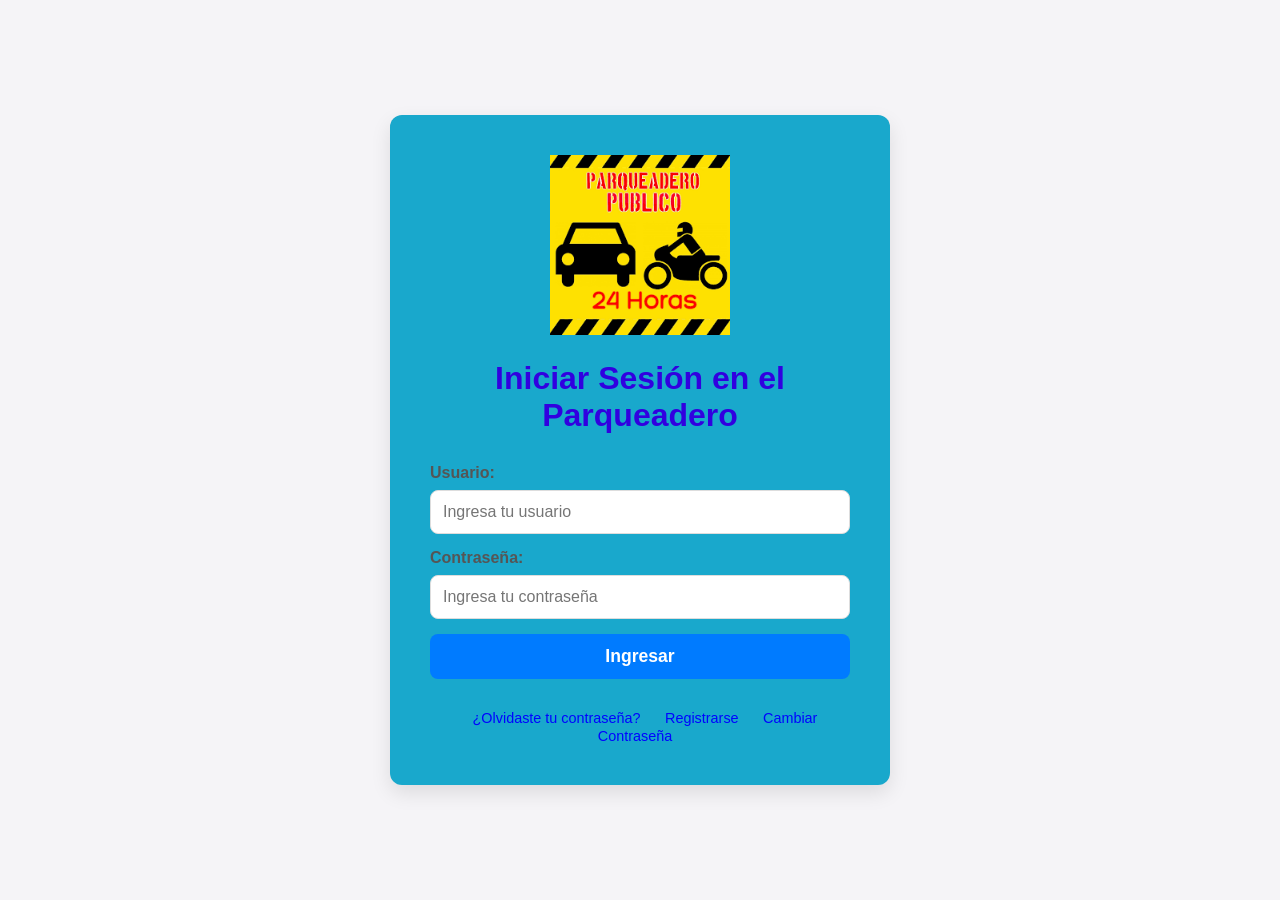
==== index.html @ 91efa039 "Iitial commit:Proyecto de parqueadero basico 24/7 con estructura HTML, CSS, JS, y PHP para DB" ====
<!DOCTYPE html>
<html lang="es">
<head>
    <meta charset="UTF-8">
    <meta name="viewport" content="width=device-width, initial-scale=1.0">
    <title>Acceso al Parqueadero</title>
    <link rel="stylesheet" href="css/styles.css">
</head>
<body>
    <div class="container">
        <img src="img/logo parqueadero.png" alt="Logo Parqueadero" class="logo-login">

        <h1>Iniciar Sesión en el Parqueadero</h1>
        <form id="login-form">
            <div class="input-group">
                <label for="username">Usuario:</label>
                <input type="text" id="username" name="username" placeholder="Ingresa tu usuario" required>
            </div>
            <div class="input-group">
                <label for="password">Contraseña:</label>
                <input type="password" id="password" name="password" placeholder="Ingresa tu contraseña" required>
            </div>
            <button type="submit" class="btn primary-btn">Ingresar</button>
            <div class="links">
                <a href="#">¿Olvidaste tu contraseña?</a>
                <a href="#">Registrarse</a>
            <a href="cambiar_contrasena.html">Cambiar Contraseña</a>
            </div>
        </form>
    </div>
    <script src="js/script.js"></script>
</body>
</html>
---- css/styles.css ----
/* Estilos Generales */
body {
    font-family: 'Segoe UI', Tahoma, Geneva, Verdana, sans-serif;
    margin: 0;
    padding: 0;
    background-color: #f5f4f7; /* Un gris claro para el fondo */
    color: #333;
    display: flex;
    justify-content: center;
    align-items: center;
    min-height: 100vh; /* Ocupa al menos toda la altura de la ventana */
}

.container {
    background-color: hsl(192, 78%, 45%);
    padding: 40px;
    border-radius: 12px;
    box-shadow: 0 8px 20px rgba(0, 0, 0, 0.1);
    text-align: center;
    width: 100%;
    max-width: 500px; /* Ancho máximo para formularios y paneles */
    box-sizing: border-box; /* Incluye padding y borde en el ancho/alto */
}

h1 {
    color: hsl(253, 100%, 44%); /* Azul vibrante */
    margin-bottom: 30px;
    font-size: 2em;
}

/* Estilos de Formularios y Grupos de Entrada */
form {
    display: flex;
    flex-direction: column;
    gap: 15px; /* Espacio entre los elementos del formulario */
}

.input-group {
    text-align: left;
}

.input-group label {
    display: block;
    margin-bottom: 8px;
    font-weight: bold;
    color: #555;
}

.input-group input[type="text"],
.input-group input[type="password"],
.input-group input[type="date"],
.input-group input[type="time"],
.input-group input[type="number"],
.input-group select {
    width: 100%;
    padding: 12px;
    border: 1px solid #ddd;
    border-radius: 8px;
    box-sizing: border-box;
    font-size: 1em;
    transition: border-color 0.3s ease;
}

.input-group input:focus,
.input-group select:focus {
    border-color: #2f00ff;
    outline: none;
}

/* Estilos de Botones */
.btn {
    padding: 12px 20px;
    border: none;
    border-radius: 8px;
    cursor: pointer;
    font-size: 1.1em;
    font-weight: bold;
    transition: background-color 0.3s ease, transform 0.2s ease;
    text-decoration: none; /* Para los botones que son enlaces */
    display: inline-block; /* Para que los enlaces se comporten como botones */
    text-align: center;
}

.primary-btn {
    background-color: #007bff;
    color: white;
}

.primary-btn:hover {
    background-color: #0056b3;
    transform: translateY(-2px);
}

.secondary-btn {
    background-color: #6c757d; /* Gris para botones secundarios */
    color: white;
}

.secondary-btn:hover {
    background-color: #5a6268;
    transform: translateY(-2px);
}

/* Estilos específicos de la Pantalla de Login */
.links {
    margin-top: 15px;
}

.links a {
    color: hsl(239, 100%, 50%);
    text-decoration: none;
    margin: 0 10px;
    font-size: 0.9em;
}

.links a:hover {
    text-decoration: underline;
}
/* --- Estilos para los Logos --- */

.logo-login {
    max-width: 180px; /* Tamaño máximo del logo para el login */
    height: auto; /* Mantiene la proporción de la imagen */
    margin-bottom: 25px; /* Espacio debajo del logo */
    display: block; /* Necesario para que 'margin: auto' funcione para centrar */
    margin-left: auto;
    margin-right: auto; /* Centra el logo horizontalmente dentro de su contenedor */
}

.logo-dashboard {
    max-width: 250px; /* Tal vez un poco más grande en el dashboard */
    height: auto;
    margin-bottom: 40px; /* Más espacio debajo del logo en el dashboard */
    display: block;
    margin-left: auto;
    margin-right: auto;
}
/* Estilos del Dashboard */
.container.dashboard {
    max-width: 900px; /* Más ancho para el dashboard */
    padding: 50px;
}

.button-grid {
    display: grid;
    grid-template-columns: repeat(auto-fit, minmax(200px, 1fr));
    gap: 20px;
    margin-top: 30px;
}

.dashboard-btn {
    background-color: #e9ecef; /* Gris claro */
    color: #333;
    padding: 25px;
    border-radius: 10px;
    text-decoration: none;
    font-weight: bold;
    display: flex;
    flex-direction: column;
    align-items: center;
    justify-content: center;
    transition: background-color 0.3s ease, transform 0.2s ease, box-shadow 0.3s ease;
    box-shadow: 0 4px 8px rgba(0, 0, 0, 0.05);
}

.dashboard-btn:hover {
    background-color: #d1d8df;
    transform: translateY(-3px);
    box-shadow: 0 6px 12px rgba(0, 0, 0, 0.1);
}

.dashboard-btn .icon {
    font-size: 3em;
    margin-bottom: 10px;
    color: #007bff; /* Color para los iconos */
}

.dashboard-btn.logout-btn {
    background-color: #dc3545; /* Rojo para el botón de cerrar sesión */
    color: white;
}

.dashboard-btn.logout-btn .icon {
    color: white;
}

.dashboard-btn.logout-btn:hover {
    background-color: #c82333;
}

/* Estilos para páginas de formulario (entrada, salida, tarifas, reportes) */
.container.form-page {
    text-align: left; /* Alinea el contenido del formulario a la izquierda */
}

.form-page h1 {
    text-align: center;
}

/* Estilos para detalles de entrada/salida */
.details-section {
    background-color: #f8f9fa;
    border: 1px solid #e2e6ea;
    border-radius: 8px;
    padding: 20px;
    margin-top: 20px;
    text-align: left;
}

.details-section h3 {
    color: #007bff;
    margin-top: 0;
    margin-bottom: 15px;
}

.details-section p {
    margin-bottom: 8px;
    font-size: 1.05em;
}

.details-section .total-tarifa {
    font-size: 1.5em;
    font-weight: bold;
    color: hsl(0, 94%, 36%); /* Verde para el total a pagar */
    margin-top: 20px;
}

/* Estilos para lista de vehículos */
.vehicle-list {
    margin-top: 20px;
    border: 1px solid #e2e6ea;
    border-radius: 8px;
    overflow: hidden; /* Asegura que los bordes redondeados se apliquen al contenido */
}

.list-header {
    display: grid;
    grid-template-columns: repeat(4, 1fr); /* 4 columnas */
    background-color: #007bff;
    color: white;
    padding: 10px 15px;
    font-weight: bold;
    text-align: left;
}

.vehicle-item {
    display: grid;
    grid-template-columns: repeat(4, 1fr);
    padding: 10px 15px;
    border-bottom: 1px solid #eee;
    text-align: left;
}

.vehicle-item:nth-child(even) {
    background-color: #f8f9fa; /* Color de fondo alterno para filas */
}

.vehicle-item:last-child {
    border-bottom: none;
}

/* Estilos para tablas (Gestión de Tarifas) */
.table-responsive {
    overflow-x: auto; /* Permite scroll horizontal en tablas grandes */
    margin-top: 20px;
}

table {
    width: 100%;
    border-collapse: collapse;
    background-color: white;
    border-radius: 8px;
    overflow: hidden; /* Para que los bordes redondeados se apliquen */
    box-shadow: 0 2px 10px rgba(0, 0, 0, 0.05);
}

table thead {
    background-color: #007bff;
    color: white;
}

table th,
table td {
    padding: 12px 15px;
    text-align: left;
    border-bottom: 1px solid #ddd;
}

table tbody tr:nth-child(even) {
    background-color: #f8f9fa;
}

table tbody tr:hover {
    background-color: #e9ecef;
}

.small-btn {
    padding: 6px 12px;
    font-size: 0.9em;
    border-radius: 6px;
}

.edit-btn {
    background-color: #ffc107; /* Amarillo para editar */
    color: #333;
}

.edit-btn:hover {
    background-color: #e0a800;
}

.delete-btn {
    background-color: #dc3545; /* Rojo para eliminar */
    color: white;
}

.delete-btn:hover {
    background-color: #c82333;
}

/* Estilos de Reportes */
.report-section {
    background-color: #f8f9fa;
    border: 1px solid #e2e6ea;
    border-radius: 8px;
    padding: 20px;
    margin-top: 20px;
    text-align: left;
}

.report-section h2 {
    color: #007bff;
    margin-top: 0;
    margin-bottom: 15px;
}

/* Responsive design para pantallas pequeñas */
@media (max-width: 768px) {
    .container {
        padding: 20px;
        margin: 20px;
    }

    h1 {
        font-size: 1.8em;
    }

    .btn {
        padding: 10px 15px;
        font-size: 1em;
    }

    .button-grid {
        grid-template-columns: 1fr; /* Una columna en pantallas pequeñas */
    }

    .list-header, .vehicle-item {
        grid-template-columns: repeat(2, 1fr); /* 2 columnas en pantallas pequeñas para listas */
        font-size: 0.9em;
    }

    table th,
    table td {
        padding: 8px 10px;
        font-size: 0.9em;
    }
}
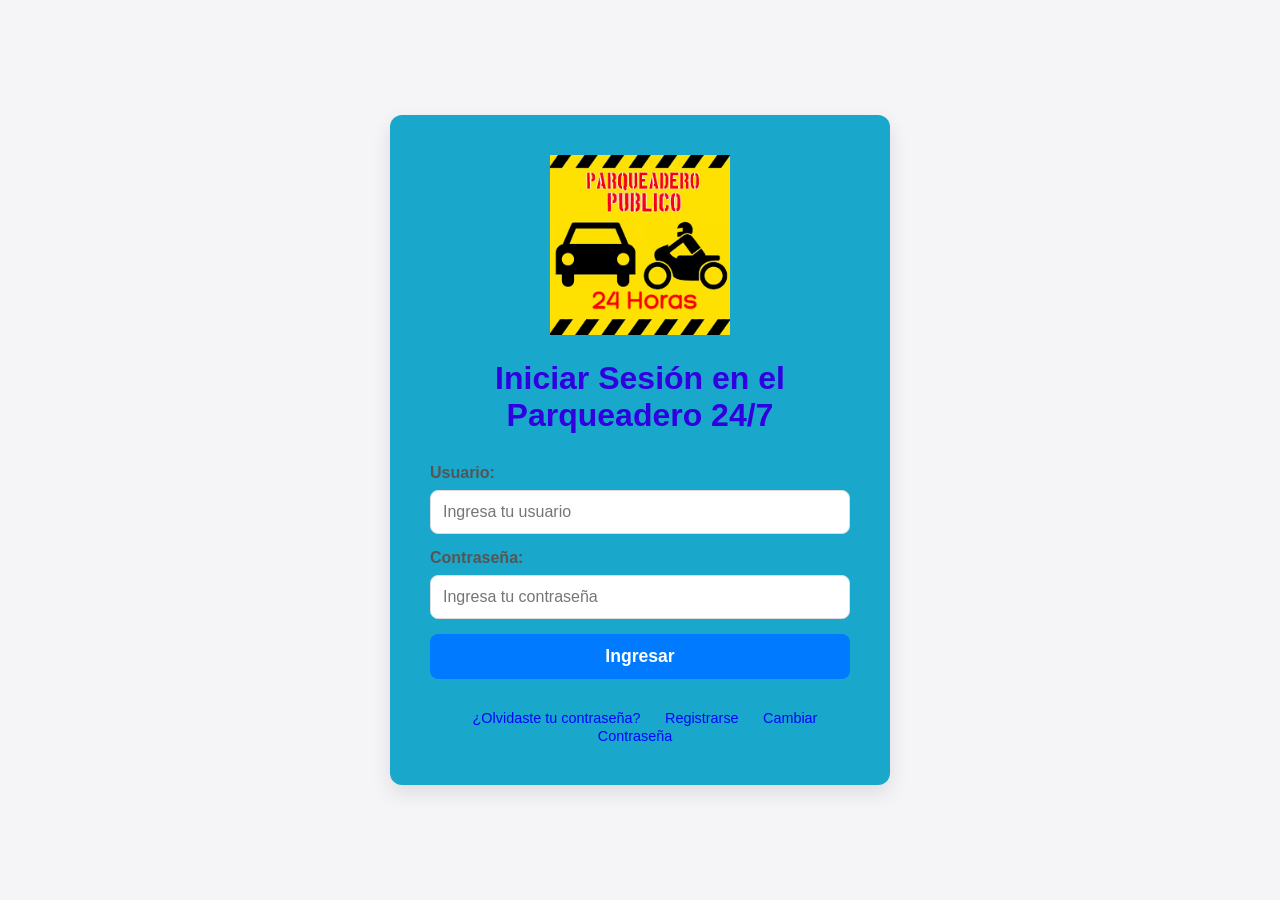
==== commit e17b500e: "proyecto actualizado" ====
--- a/index.html
+++ b/index.html
@@ -3,14 +3,14 @@
 <head>
     <meta charset="UTF-8">
     <meta name="viewport" content="width=device-width, initial-scale=1.0">
-    <title>Acceso al Parqueadero</title>
+    <title>Software de parqueadero basico</title>
     <link rel="stylesheet" href="css/styles.css">
 </head>
 <body>
     <div class="container">
         <img src="img/logo parqueadero.png" alt="Logo Parqueadero" class="logo-login">
 
-        <h1>Iniciar Sesión en el Parqueadero</h1>
+        <h1>Iniciar Sesión en el Parqueadero 24/7</h1>
         <form id="login-form">
             <div class="input-group">
                 <label for="username">Usuario:</label>
@@ -22,9 +22,9 @@
             </div>
             <button type="submit" class="btn primary-btn">Ingresar</button>
             <div class="links">
-                <a href="#">¿Olvidaste tu contraseña?</a>
-                <a href="#">Registrarse</a>
-            <a href="cambiar_contrasena.html">Cambiar Contraseña</a>
+                <a href="olvidaste_contrasena.html">¿Olvidaste tu contraseña?</a>
+                <a href="registro.html">Registrarse</a>
+                <a href="cambiar_contrasena.html">Cambiar Contraseña</a>
             </div>
         </form>
     </div>
